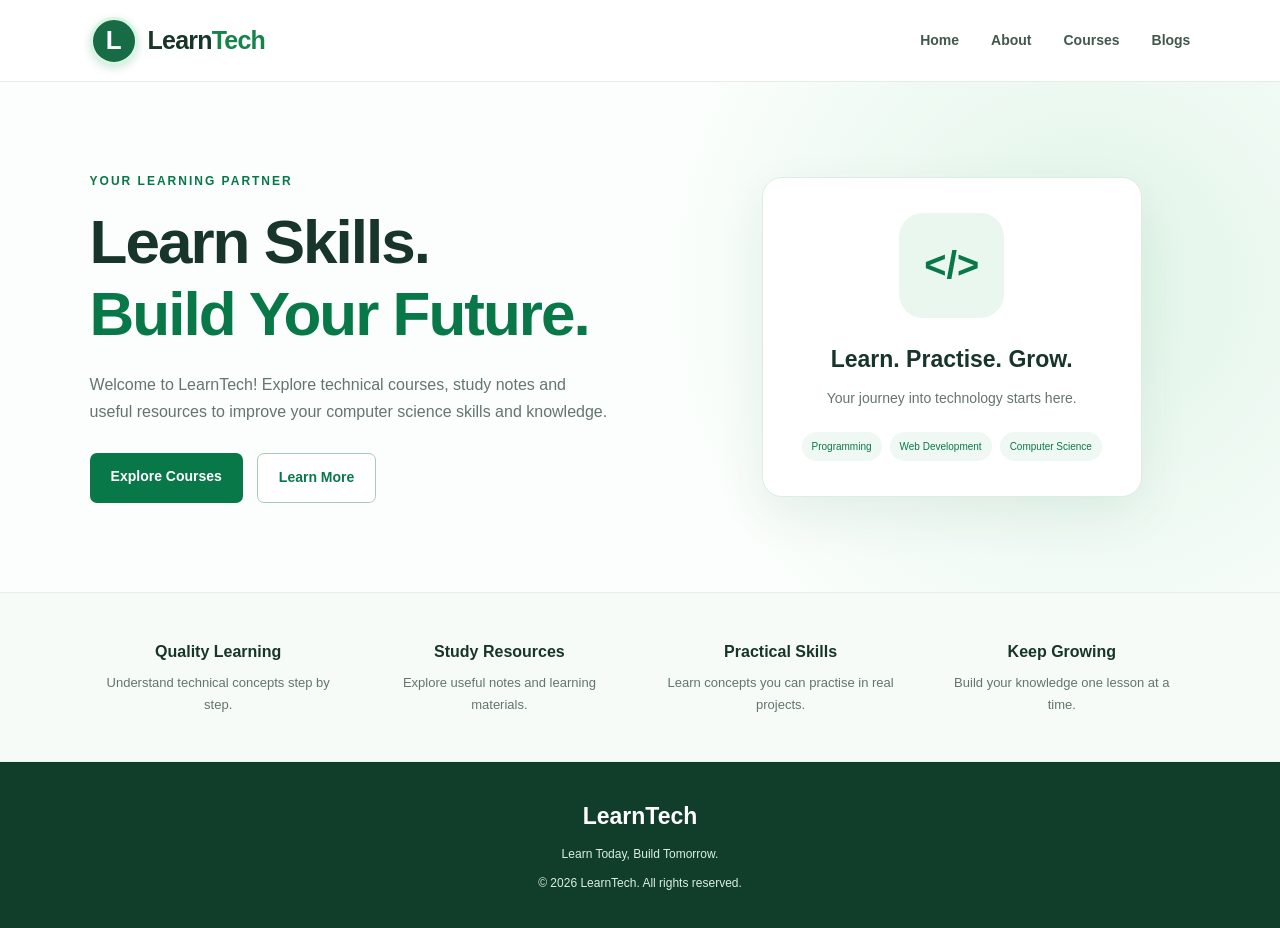
==== index.html @ 6e4b5e75 "Add LearnTech website" ====
<!DOCTYPE html>
<html lang="en">
<head>
    <meta charset="UTF-8">
    <meta name="viewport" content="width=device-width, initial-scale=1.0">
    <meta name="description" content="LearnTech offers technical courses, study notes and learning resources.">
    <title>LearnTech | Learn Today, Build Tomorrow</title>
    <link rel="stylesheet" href="css/style.css">
    <script src="js/script.js" defer></script>
</head>
<body>

    <header class="header">
    
<a href="index.html" class="logo">
    <span class="logo-icon">L</span>
    <span class="logo-text">Learn<span>Tech</span></span>
</a>


        <nav class="navbar">
            <a href="index.html" aria-current="page">Home</a>
            <a href="about.html">About</a>
            <a href="courses.html">Courses</a>
            <a href="blogs.html">Blogs</a>
        </nav>
    </header>

    <main>
        <section id="home" class="hero">
            <div class="hero-content">
                <p class="tagline">YOUR LEARNING PARTNER</p>

                <h1>
                    Learn Skills.<br>
                    <span>Build Your Future.</span>
                </h1>

                <p class="intro">
                    Welcome to LearnTech! Explore technical courses,
                    study notes and useful resources to improve your
                    computer science skills and knowledge.
                </p>

                <div class="hero-buttons">
                    <a href="courses.html" class="btn btn-primary">
                        Explore Courses
                    </a>

                    <a href="about.html" class="btn btn-secondary">
                        Learn More
                    </a>
                </div>
            </div>

            <div class="hero-visual">
                <div class="visual-card">
                    <div class="visual-icon">&lt;/&gt;</div>
                    <h2>Learn. Practise. Grow.</h2>
                    <p>Your journey into technology starts here.</p>

                    <div class="visual-tags">
                        <span>Programming</span>
                        <span>Web Development</span>
                        <span>Computer Science</span>
                    </div>
                </div>
            </div>
        </section>

        <section class="benefits">
            <article>
                <h3>Quality Learning</h3>
                <p>Understand technical concepts step by step.</p>
            </article>

            <article>
                <h3>Study Resources</h3>
                <p>Explore useful notes and learning materials.</p>
            </article>

            <article>
                <h3>Practical Skills</h3>
                <p>Learn concepts you can practise in real projects.</p>
            </article>

            <article>
                <h3>Keep Growing</h3>
                <p>Build your knowledge one lesson at a time.</p>
            </article>
        </section>
    </main>

    <footer class="footer">
        <a href="index.html" class="footer-logo">LearnTech</a>
        <p>Learn Today, Build Tomorrow.</p>
        <p>&copy; <span id="year"></span> LearnTech. All rights reserved.</p>
    </footer>

</body>
</html>
---- css/style.css ----
/* LEARNTECH - MAIN WEBSITE DESIGN */

:root {
    --green: #087849;
    --dark-green: #075b39;
    --light-green: #eaf7ef;
    --text: #18352b;
    --muted: #64756d;
    --white: #ffffff;
}

* {
    margin: 0;
    padding: 0;
    box-sizing: border-box;
}

html {
    scroll-behavior: smooth;
    scroll-padding-top: 90px;
}

body {
    font-family: Arial, Helvetica, sans-serif;
    color: var(--text);
    background: var(--white);
    line-height: 1.7;
}

a {
    text-decoration: none;
}

/* HEADER */

.header {
    min-height: 82px;
    padding: 15px 7%;
    display: flex;
    justify-content: space-between;
    align-items: center;
    gap: 20px;
    background: white;
    border-bottom: 1px solid #e4eee7;
    position: sticky;
    top: 0;
    z-index: 100;
}

.logo {
    display: flex;
    align-items: center;
    gap: 12px;
    color: var(--text);
}

.logo-icon {
    width: 46px;
    height: 46px;
    border-radius: 50%;
    background: var(--green);
    color: white;
    display: grid;
    place-items: center;
    font-weight: bold;
    font-size: 17px;
}

.logo strong,
.logo small {
    display: block;
}

.logo strong {
    font-size: 21px;
}

.logo small {
    color: var(--muted);
    font-size: 10px;
}

.navbar {
    display: flex;
    align-items: center;
    gap: 32px;
}

.navbar a {
    color: #41584d;
    font-weight: bold;
    font-size: 14px;
    transition: color 0.2s;
}

.navbar a:hover {
    color: var(--green);
}

/* HOME / HERO */

.hero {
    min-height: 510px;
    padding: 65px 7%;
    display: grid;
    grid-template-columns: 1.1fr 0.9fr;
    align-items: center;
    gap: 40px;
    background:
        radial-gradient(circle at 85% 40%, #dff4e7, transparent 38%),
        #fbfefc;
}

.hero-content {
    max-width: 650px;
}

.tagline {
    color: var(--green);
    font-size: 12px;
    font-weight: bold;
    letter-spacing: 2px;
    margin-bottom: 15px;
}

.hero h1 {
    font-size: clamp(38px, 5vw, 62px);
    line-height: 1.15;
    letter-spacing: -2px;
    margin-bottom: 22px;
}

.hero h1 span,
.content-section h2 span {
    color: var(--green);
}

.intro {
    color: var(--muted);
    font-size: 16px;
    max-width: 520px;
    margin-bottom: 28px;
}

.hero-buttons {
    display: flex;
    gap: 14px;
    flex-wrap: wrap;
}

.btn {
    display: inline-block;
    padding: 12px 21px;
    border-radius: 7px;
    font-size: 14px;
    font-weight: bold;
    transition: 0.2s;
}

.btn:hover {
    transform: translateY(-2px);
}

.btn-primary {
    background: var(--green);
    color: white;
}

.btn-primary:hover {
    background: var(--dark-green);
}

.btn-secondary {
    color: var(--green);
    border: 1px solid #a8cdb7;
    background: white;
}

/* HERO VISUAL */

.hero-visual {
    display: grid;
    place-items: center;
    min-height: 320px;
}

.visual-card {
    width: 100%;
    max-width: 380px;
    padding: 35px 25px;
    text-align: center;
    border: 1px solid #dceee2;
    border-radius: 20px;
    background: white;
    box-shadow: 0 18px 50px #154b2c12;
}

.visual-icon {
    width: 105px;
    height: 105px;
    margin: 0 auto 22px;
    display: grid;
    place-items: center;
    background: var(--light-green);
    color: var(--green);
    border-radius: 24px;
    font-size: 38px;
    font-weight: bold;
}

.visual-card h2 {
    font-size: 23px;
    margin-bottom: 8px;
}

.visual-card p {
    color: var(--muted);
    font-size: 14px;
}

.visual-tags {
    display: flex;
    flex-wrap: wrap;
    justify-content: center;
    gap: 8px;
    margin-top: 22px;
}

.visual-tags span {
    padding: 6px 10px;
    background: #f0f8f3;
    color: var(--green);
    border-radius: 20px;
    font-size: 10px;
}

/* BENEFITS */

.benefits {
    padding: 35px 7%;
    display: grid;
    grid-template-columns: repeat(4, 1fr);
    gap: 24px;
    background: #f6fbf7;
    border-top: 1px solid #e5f0e8;
    border-bottom: 1px solid #e5f0e8;
}

.benefits article {
    text-align: center;
    padding: 10px;
}

.benefits h3 {
    font-size: 16px;
    margin-bottom: 7px;
}

.benefits p {
    color: var(--muted);
    font-size: 13px;
}

/* CONTENT SECTIONS */

.content-section {
    padding: 85px 7%;
    text-align: center;
    scroll-margin-top: 80px;
}

.content-section:nth-of-type(even) {
    background: #f8fcf9;
}

.content-section h2 {
    font-size: clamp(28px, 3vw, 40px);
    line-height: 1.25;
    margin-bottom: 15px;
}

.content-section > p:not(.tagline) {
    max-width: 680px;
    margin: 0 auto;
    color: var(--muted);
    font-size: 15px;
}

/* COURSES AND BLOG CONTAINERS */

#course-list,
#blog-list {
    max-width: 1100px;
    margin: 35px auto 0;
    display: grid;
    grid-template-columns: repeat(3, minmax(0, 1fr));
    gap: 22px;
    text-align: left;
}

/* FOOTER */

.footer {
    padding: 35px 7%;
    text-align: center;
    background: #103e2b;
    color: #dceee3;
}

.footer-logo {
    color: white;
    font-size: 23px;
    font-weight: bold;
}

.footer p {
    margin-top: 8px;
    font-size: 12px;
}

/* MOBILE RESPONSIVE DESIGN */

@media (max-width: 800px) {
    .hero {
        grid-template-columns: 1fr;
        padding-top: 50px;
        gap: 25px;
    }

    .hero-content {
        text-align: center;
        margin: auto;
    }

    .intro {
        margin-left: auto;
        margin-right: auto;
    }

    .hero-buttons {
        justify-content: center;
    }

    .benefits {
        grid-template-columns: repeat(2, 1fr);
    }

    #course-list,
    #blog-list {
        grid-template-columns: repeat(2, minmax(0, 1fr));
    }

    .header {
        padding: 15px 4%;
    }

    .navbar {
        gap: 15px;
    }
}

@media (max-width: 520px) {
    .header {
        flex-direction: column;
        gap: 15px;
    }

    .navbar {
        width: 100%;
        justify-content: center;
        gap: 20px;
        flex-wrap: wrap;
    }

    .navbar a {
        font-size: 13px;
    }

    .hero {
        padding: 45px 6%;
    }

    .hero h1 {
        font-size: 39px;
    }

    .visual-card {
        padding: 25px 15px;
    }

    .benefits {
        padding: 25px 5%;
        gap: 10px;
    }

    .content-section {
        padding: 60px 6%;
    }

    #course-list,
    #blog-list {
        grid-template-columns: 1fr;
    }
}
/* ===== COURSE CARDS ===== */
#course-list {
  display: grid;
  grid-template-columns: repeat(auto-fit, minmax(250px, 1fr));
  gap: 24px;
  margin-top: 30px;
}

.course-card {
  background: #ffffff;
  border: 1px solid #e2e8e5;
  border-radius: 16px;
  overflow: hidden;
  box-shadow: 0 5px 18px rgba(0, 0, 0, 0.05);
  transition: transform 0.25s ease, box-shadow 0.25s ease;
}

.course-card:hover {
  transform: translateY(-5px);
  box-shadow: 0 12px 28px rgba(0, 0, 0, 0.09);
}

.course-cover {
  display: block;
  width: 100%;
  height: 180px;
  object-fit: cover;
  background: #edf7f0;
}

.course-body {
  padding: 22px;
}

.course-level,
.blog-category {
  display: inline-block;
  color: #16834a;
  background: #e8f7ee;
  border-radius: 20px;
  padding: 6px 11px;
  font-size: 12px;
  font-weight: 600;
}

.course-body h3,
.blog-content h3 {
  color: #183b2a;
  font-size: 21px;
  margin: 15px 0 10px;
}

.course-body p,
.blog-content p {
  color: #64736b;
  font-size: 14px;
  line-height: 1.7;
}

.course-duration {
  font-size: 13px !important;
}

.course-foot {
  margin-top: 20px;
  padding-top: 16px;
  border-top: 1px solid #e8eee9;
}

.course-price {
  display: block;
  color: #16834a;
  font-weight: 700;
  margin-bottom: 14px;
}

.course-actions {
  display: flex;
  gap: 10px;
}

.course-btn,
.read-blog {
  border: 0;
  border-radius: 8px;
  padding: 11px 14px;
  font-size: 13px;
  font-weight: 600;
  cursor: pointer;
  transition: background 0.2s ease;
}

.purchase-btn {
  background: #16834a;
  color: #ffffff;
}

.purchase-btn:hover {
  background: #106738;
}

.share-btn {
  background: #edf7f0;
  color: #16834a;
}

.share-btn:hover {
  background: #d9f0e1;
}

/* ===== BLOG CARDS ===== */
#blog-list {
  display: grid;
  grid-template-columns: repeat(auto-fit, minmax(250px, 1fr));
  gap: 24px;
  margin-top: 30px;
}

.blog-card {
  background: #ffffff;
  border: 1px solid #e2e8e5;
  border-radius: 16px;
  padding: 25px;
  box-shadow: 0 5px 18px rgba(0, 0, 0, 0.04);
  transition: transform 0.25s ease;
}

.blog-card:hover {
  transform: translateY(-4px);
}

.blog-content h3 {
  font-size: 20px;
}

.read-blog {
  margin-top: 10px;
  background: #16834a;
  color: #ffffff;
}

.read-blog:hover {
  background: #106738;
}

/* ===== MOBILE RESPONSIVENESS ===== */
@media (max-width: 600px) {
  #course-list,
  #blog-list {
    grid-template-columns: 1fr;
  }

  .course-body {
    padding: 18px;
  }

  .course-actions {
    flex-wrap: wrap;
  }
}
/* ===== SHARED PAGE STYLES ===== */

.container {
  width: min(1120px, 90%);
  margin: 0 auto;
}

.site-header {
  background: #ffffff;
  border-bottom: 1px solid #e5eee8;
  position: sticky;
  top: 0;
  z-index: 100;
}

.nav-container {
  min-height: 76px;
  display: flex;
  align-items: center;
  justify-content: space-between;
  gap: 24px;
}

.logo {
  display: flex;
  align-items: center;
  gap: 10px;
  color: #183b2a;
  text-decoration: none;
  font-size: 22px;
  font-weight: 800;
}

.logo-mark {
  display: grid;
  place-items: center;
  width: 42px;
  height: 42px;
  border-radius: 12px;
  background: #16834a;
  color: white;
  font-size: 16px;
}

.main-nav {
  display: flex;
  align-items: center;
  gap: 26px;
}

.main-nav a {
  color: #42564a;
  text-decoration: none;
  font-size: 15px;
  font-weight: 600;
}

.main-nav a:hover,
.main-nav a[aria-current="page"] {
  color: #16834a;
}

.page-hero {
  padding: 76px 0;
  text-align: center;
  background: linear-gradient(135deg, #edf9f0, #ffffff);
}

.page-hero h1 {
  margin: 12px 0;
  color: #183b2a;
  font-size: clamp(34px, 5vw, 52px);
}

.page-hero p:not(.eyebrow) {
  max-width: 650px;
  margin: 0 auto;
  color: #64736b;
  line-height: 1.8;
}

.eyebrow {
  color: #16834a;
  font-size: 12px;
  font-weight: 800;
  letter-spacing: 2px;
}

.section {
  padding: 70px 0;
}

.about-layout {
  display: grid;
  grid-template-columns: 1.2fr 0.8fr;
  gap: 48px;
  align-items: center;
}

.about-layout h2 {
  color: #183b2a;
  font-size: clamp(28px, 4vw, 38px);
}

.about-layout p,
.about-card p {
  color: #64736b;
  line-height: 1.9;
}

.about-highlight,
.about-card {
  padding: 28px;
  border: 1px solid #e2eae4;
  border-radius: 16px;
  background: #ffffff;
  box-shadow: 0 5px 18px rgba(0, 0, 0, 0.04);
}

.about-highlight h3,
.about-card h3 {
  color: #183b2a;
}

.about-highlight li {
  margin: 13px 0;
  color: #53665a;
  line-height: 1.6;
}

.section-soft {
  background: #f5faf6;
}

.about-cards {
  display: grid;
  grid-template-columns: repeat(3, 1fr);
  gap: 22px;
}

.site-footer {
  padding: 24px 0;
  background: #183b2a;
  color: #ffffff;
  text-align: center;
}

@media (max-width: 700px) {
  .nav-container {
    padding: 14px 0;
    align-items: flex-start;
    flex-direction: column;
  }

  .main-nav {
    width: 100%;
    gap: 18px;
    flex-wrap: wrap;
  }

  .about-layout,
  .about-cards {
    grid-template-columns: 1fr;
  }

  .page-hero,
  .section {
    padding: 48px 0;
  }
}
/* ===== COURSES PAGE ===== */

.course-intro {
  color: #64736b;
  line-height: 1.8;
  margin-bottom: 28px;
}

#course-list {
  display: grid;
  grid-template-columns: repeat(auto-fit, minmax(260px, 1fr));
  gap: 24px;
  margin-top: 30px;
}

.course-card {
  background: #ffffff;
  border: 1px solid #e2eae4;
  border-radius: 16px;
  overflow: hidden;
  box-shadow: 0 5px 18px rgba(0, 0, 0, 0.05);
  transition: transform 0.25s ease;
}

.course-card:hover {
  transform: translateY(-4px);
}

.course-cover {
  width: 100%;
  height: 180px;
  object-fit: cover;
  background: #edf7f0;
}

.course-body {
  padding: 22px;
}

.course-level {
  display: inline-block;
  padding: 6px 10px;
  border-radius: 20px;
  background: #e8f7ee;
  color: #16834a;
  font-size: 12px;
  font-weight: 700;
}

.course-body h3 {
  color: #183b2a;
  margin: 15px 0 10px;
}

.course-body p {
  color: #64736b;
  font-size: 14px;
  line-height: 1.8;
}

.course-foot {
  border-top: 1px solid #e8eee9;
  padding-top: 16px;
  margin-top: 18px;
}

.course-price {
  display: block;
  color: #16834a;
  font-weight: 700;
  margin-bottom: 14px;
}

.course-actions {
  display: flex;
  flex-wrap: wrap;
  gap: 10px;
}

.course-btn {
  padding: 11px 15px;
  border: none;
  border-radius: 8px;
  cursor: pointer;
  font-weight: 600;
}

.purchase-btn {
  background: #16834a;
  color: #ffffff;
}

.share-btn {
  background: #e8f7ee;
  color: #16834a;
}

.purchase-btn:hover {
  background: #106738;
}

.share-btn:hover {
  background: #d9f0e1;
}

@media (max-width: 600px) {
  #course-list {
    grid-template-columns: 1fr;
  }
}
/* ===== BLOGS PAGE ===== */

.blog-intro {
  color: #64736b;
  line-height: 1.8;
  margin-bottom: 28px;
}

#blog-list {
  display: grid;
  grid-template-columns: repeat(auto-fit, minmax(260px, 1fr));
  gap: 24px;
  margin-top: 30px;
}

.blog-card {
  background: #ffffff;
  border: 1px solid #e2eae4;
  border-radius: 16px;
  padding: 26px;
  box-shadow: 0 5px 18px rgba(0, 0, 0, 0.04);
  transition: transform 0.25s ease;
}

.blog-card:hover {
  transform: translateY(-4px);
}

.blog-category {
  display: inline-block;
  background: #e8f7ee;
  color: #16834a;
  padding: 6px 10px;
  border-radius: 20px;
  font-size: 12px;
  font-weight: 700;
}

.blog-content h3 {
  color: #183b2a;
  font-size: 21px;
  margin: 16px 0 10px;
}

.blog-content p {
  color: #64736b;
  line-height: 1.8;
  font-size: 14px;
}

.read-blog {
  margin-top: 12px;
  background: #16834a;
  color: #ffffff;
  padding: 11px 16px;
  border: none;
  border-radius: 8px;
  font-weight: 600;
  cursor: pointer;
}

.read-blog:hover {
  background: #106738;
}

@media (max-width: 600px) {
  #blog-list {
    grid-template-columns: 1fr;
  }
}
.logo {
  display: inline-flex;
  align-items: center;
  gap: 10px;
  text-decoration: none;
  color: #176b45;
  font-size: 24px;
  font-weight: 700;
}

.logo img {
  width: 48px;
  height: 48px;
  object-fit: contain;
  display: block;
}

.course-card img {
  width: 100%;
  height: 190px;
  object-fit: cover;
  display: block;
}

/* ===== LEARNTECH PROFESSIONAL LOGO ===== */

.logo {
    display: inline-flex;
    align-items: center;
    gap: 10px;
    text-decoration: none;
    flex-shrink: 0;
}

.logo-icon {
    width: 48px;
    height: 48px;
    min-width: 48px;
    display: inline-flex;
    align-items: center;
    justify-content: center;
    border-radius: 50%;
    background: linear-gradient(135deg, #16834a, #075b35);
    color: #ffffff;
    font-size: 27px;
    font-weight: 800;
    font-family: Arial, sans-serif;
    border: 3px solid #d9f5e3;
    box-shadow: 0 3px 10px rgba(22, 131, 74, 0.20);
}

.logo-text {
    color: #18352a;
    font-size: 25px;
    font-weight: 800;
    letter-spacing: -0.8px;
}

.logo-text span {
    color: #16834a;
}

/* ===== COURSE CARD IMAGES ===== */

.course-cover {
    min-height: 180px;
    padding: 25px;
    display: flex;
    flex-direction: column;
    justify-content: center;
    border-radius: 12px 12px 0 0;
    background: linear-gradient(135deg, #e7f7ed, #c5ead3);
    color: #145b35;
}

.course-cover h3 {
    margin: 12px 0;
    font-size: 25px;
    line-height: 1.3;
}

.course-label {
    font-size: 11px;
    font-weight: 800;
    letter-spacing: 1.5px;
}

/* Course card layout */

.course-card {
    overflow: hidden;
    border: 1px solid #e1e9e3;
    border-radius: 13px;
    background: #ffffff;
    box-shadow: 0 4px 15px rgba(20, 60, 35, 0.07);
    transition: transform 0.2s ease, box-shadow 0.2s ease;
}

.course-card:hover {
    transform: translateY(-4px);
    box-shadow: 0 10px 25px rgba(20, 60, 35, 0.13);
}

.course-body {
    padding: 18px;
}

.course-level {
    display: inline-block;
    padding: 5px 10px;
    border-radius: 20px;
    background: #e8f6ed;
    color: #176b45;
    font-size: 12px;
    font-weight: 700;
}

.course-body > p {
    color: #58665d;
    line-height: 1.7;
}

.course-foot {
    display: flex;
    justify-content: space-between;
    flex-wrap: wrap;
    gap: 8px;
    padding-top: 12px;
    border-top: 1px solid #e8eee9;
    font-size: 13px;
    font-weight: 600;
}

.course-hint {
    color: #16834a !important;
    font-size: 13px;
    font-weight: 700;
}

/* Mobile responsive logo */

@media (max-width: 480px) {
    .logo-icon {
        width: 40px;
        height: 40px;
        min-width: 40px;
        font-size: 23px;
    }

    .logo-text {
        font-size: 21px;
    }
}

/* LearnTech Logo - Force Visible */

a.logo {
    display: inline-flex !important;
    align-items: center;
    gap: 10px;
    text-decoration: none !important;
    visibility: visible !important;
    opacity: 1 !important;
}

a.logo .logo-icon {
    display: inline-flex !important;
    width: 48px;
    height: 48px;
    min-width: 48px;
    align-items: center;
    justify-content: center;
    border-radius: 50%;
    background: #176b45 !important;
    color: #ffffff !important;
    border: 3px solid #d9f5e3;
    font-size: 26px;
    font-weight: 800;
    box-sizing: border-box;
}

a.logo .logo-text {
    display: inline-block !important;
    color: #18352a !important;
    font-size: 25px;
    font-weight: 800;
}

a.logo .logo-text span {
    color: #16834a !important;
}

/* LearnTech round logo */

a.logo {
    display: inline-flex;
    align-items: center;
    gap: 10px;
    text-decoration: none;
}

.logo-icon {
    width: 48px;
    height: 48px;
    flex-shrink: 0;
    display: inline-flex;
    align-items: center;
    justify-content: center;
    border-radius: 50%;
    background: #176b45;
    color: #ffffff;
    border: 3px solid #d9f5e3;
    font-size: 26px;
    font-weight: 800;
    box-sizing: border-box;
}

.logo-text {
    color: #18352a;
    font-size: 25px;
    font-weight: 800;
}

.logo-text span {
    color: #16834a;
}

/* Course images */

.course-cover {
    position: relative;
    min-height: 190px;
    overflow: hidden;
    background: linear-gradient(135deg, #e7f7ed, #c5ead3);
}

.course-image {
    display: block;
    width: 100%;
    height: 190px;
    object-fit: cover;
}

.course-image-fallback {
    padding: 28px;
    color: #145b35;
}

.course-image-fallback h3 {
    font-size: 24px;
}

.course-label {
    font-size: 11px;
    font-weight: 800;
    letter-spacing: 1px;
}

.course-card {
    overflow: hidden;
    cursor: pointer;
    border: 1px solid #e1e9e3;
    border-radius: 13px;
    background: #fff;
    box-shadow: 0 4px 15px rgba(20, 60, 35, .08);
    transition: transform .2s ease;
}

.course-card:hover {
    transform: translateY(-4px);
}
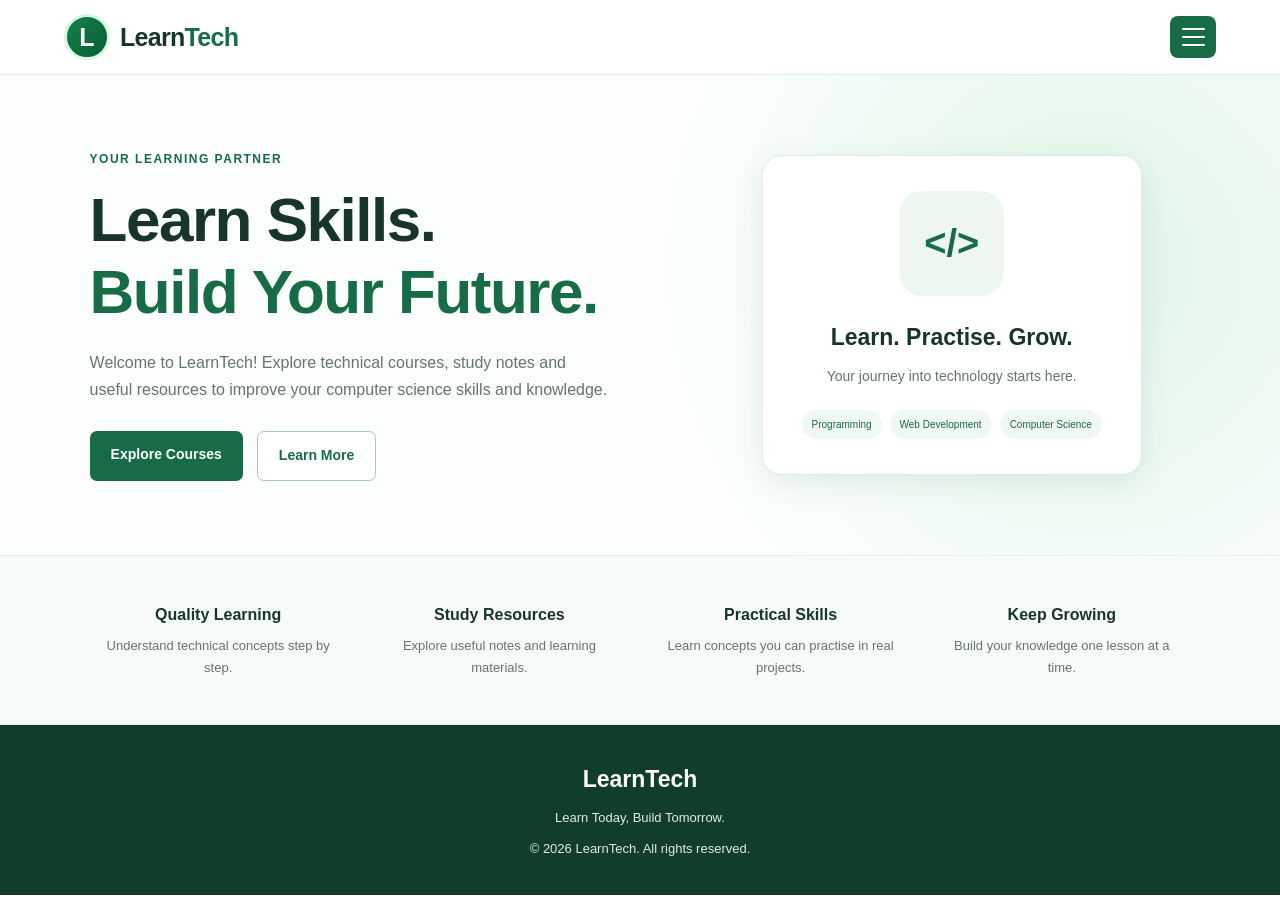
==== commit 6ff89ded: "Add LearnTech website" ====
--- a/index.html
+++ b/index.html
@@ -11,21 +11,36 @@
 </head>
 <body>
 
-    <header class="header">
     
-<a href="index.html" class="logo">
+
+<header class="site-header">
+  <a href="index.html" class="logo">
     <span class="logo-icon">L</span>
     <span class="logo-text">Learn<span>Tech</span></span>
-</a>
+  </a>
+
+  <button
+    class="menu-toggle"
+    id="menuToggle"
+    type="button"
+    aria-label="Open navigation menu"
+    aria-expanded="false"
+    aria-controls="mainMenu"
+  >
+    <span></span>
+    <span></span>
+    <span></span>
+  </button>
+
+  <nav class="main-menu" id="mainMenu">
+    <a href="index.html">Home</a>
+    <a href="courses.html">Courses</a>
+    <a href="blogs.html">Blogs</a>
+    <a href="about.html">About</a>
+  </nav>
+</header>
 
 
-        <nav class="navbar">
-            <a href="index.html" aria-current="page">Home</a>
-            <a href="about.html">About</a>
-            <a href="courses.html">Courses</a>
-            <a href="blogs.html">Blogs</a>
-        </nav>
-    </header>
 
     <main>
         <section id="home" class="hero">
--- a/css/style.css
+++ b/css/style.css
@@ -1,778 +1,623 @@
 
-/* LEARNTECH - MAIN WEBSITE DESIGN */
+/* =========================================
+   LEARNTECH - COMPLETE MAIN WEBSITE STYLES
+   Theme: Professional Green and White
+========================================= */
 
 :root {
-    --green: #087849;
-    --dark-green: #075b39;
-    --light-green: #eaf7ef;
-    --text: #18352b;
-    --muted: #64756d;
-    --white: #ffffff;
+  --green: #176b45;
+  --dark-green: #105235;
+  --light-green: #edf7f0;
+  --text: #18352a;
+  --muted: #64756d;
+  --white: #ffffff;
+  --border: #e2ebe5;
+  --shadow: 0 8px 28px rgba(20, 80, 50, 0.09);
 }
 
 * {
-    margin: 0;
-    padding: 0;
-    box-sizing: border-box;
+  margin: 0;
+  padding: 0;
+  box-sizing: border-box;
 }
 
 html {
-    scroll-behavior: smooth;
-    scroll-padding-top: 90px;
+  scroll-behavior: smooth;
+  scroll-padding-top: 90px;
 }
 
 body {
-    font-family: Arial, Helvetica, sans-serif;
-    color: var(--text);
-    background: var(--white);
-    line-height: 1.7;
+  font-family: Arial, Helvetica, sans-serif;
+  color: var(--text);
+  background: var(--white);
+  line-height: 1.7;
 }
 
 a {
-    text-decoration: none;
-}
-
-/* HEADER */
-
-.header {
-    min-height: 82px;
-    padding: 15px 7%;
-    display: flex;
-    justify-content: space-between;
-    align-items: center;
-    gap: 20px;
-    background: white;
-    border-bottom: 1px solid #e4eee7;
-    position: sticky;
-    top: 0;
-    z-index: 100;
-}
+  text-decoration: none;
+}
+
+img {
+  max-width: 100%;
+}
+
+button,
+input,
+textarea,
+select {
+  font: inherit;
+}
+
+button {
+  cursor: pointer;
+}
+
+.container {
+  width: min(1120px, 90%);
+  margin: 0 auto;
+}
+
+/* LOGO */
 
 .logo {
-    display: flex;
-    align-items: center;
-    gap: 12px;
-    color: var(--text);
+  display: inline-flex;
+  align-items: center;
+  gap: 10px;
+  flex-shrink: 0;
+  color: var(--text);
+  text-decoration: none;
 }
 
 .logo-icon {
-    width: 46px;
-    height: 46px;
-    border-radius: 50%;
-    background: var(--green);
-    color: white;
-    display: grid;
-    place-items: center;
-    font-weight: bold;
-    font-size: 17px;
+  width: 46px;
+  height: 46px;
+  min-width: 46px;
+  display: inline-flex;
+  align-items: center;
+  justify-content: center;
+  border: 3px solid #d9f5e3;
+  border-radius: 50%;
+  background: linear-gradient(135deg, #16834a, #075b35);
+  color: white;
+  font-size: 25px;
+  font-weight: 800;
+}
+
+.logo-text {
+  color: var(--text);
+  font-size: 25px;
+  font-weight: 800;
+  letter-spacing: -0.7px;
+}
+
+.logo-text span {
+  color: var(--green);
 }
 
 .logo strong,
 .logo small {
-    display: block;
+  display: block;
 }
 
 .logo strong {
-    font-size: 21px;
+  font-size: 21px;
 }
 
 .logo small {
-    color: var(--muted);
-    font-size: 10px;
-}
-
-.navbar {
-    display: flex;
-    align-items: center;
-    gap: 32px;
-}
-
-.navbar a {
-    color: #41584d;
-    font-weight: bold;
-    font-size: 14px;
-    transition: color 0.2s;
-}
-
-.navbar a:hover {
-    color: var(--green);
-}
-
-/* HOME / HERO */
+  color: var(--muted);
+  font-size: 10px;
+}
+
+/* HEADER AND HAMBURGER MENU */
+
+.site-header {
+  display: flex;
+  align-items: center;
+  justify-content: space-between;
+  gap: 20px;
+  padding: 14px 5%;
+  background: var(--white);
+  border-bottom: 1px solid var(--border);
+  position: sticky;
+  top: 0;
+  z-index: 1000;
+}
+
+.menu-toggle {
+  width: 46px;
+  height: 42px;
+  display: flex;
+  flex-direction: column;
+  justify-content: center;
+  align-items: center;
+  gap: 6px;
+  border: none;
+  border-radius: 8px;
+  background: var(--green);
+}
+
+.menu-toggle:hover {
+  background: var(--dark-green);
+}
+
+.menu-toggle span {
+  display: block;
+  width: 23px;
+  height: 2px;
+  border-radius: 2px;
+  background: white;
+}
+
+.main-menu {
+  display: none;
+  position: absolute;
+  top: calc(100% + 5px);
+  right: 5%;
+  width: 220px;
+  padding: 10px;
+  background: white;
+  border: 1px solid var(--border);
+  border-radius: 12px;
+  box-shadow: 0 12px 30px rgba(0, 0, 0, 0.12);
+}
+
+.main-menu.open {
+  display: flex;
+  flex-direction: column;
+}
+
+.main-menu a {
+  display: block;
+  padding: 12px 15px;
+  color: var(--text);
+  border-radius: 7px;
+  font-size: 14px;
+  font-weight: 600;
+}
+
+.main-menu a:hover,
+.main-menu a[aria-current="page"] {
+  color: var(--green);
+  background: var(--light-green);
+}
+
+/* SUPPORT FOR OLDER NAVIGATION CLASSES */
+
+.header {
+  min-height: 76px;
+  padding: 14px 5%;
+  display: flex;
+  align-items: center;
+  justify-content: space-between;
+  gap: 20px;
+  background: white;
+  border-bottom: 1px solid var(--border);
+  position: sticky;
+  top: 0;
+  z-index: 100;
+}
+
+.navbar,
+.main-nav {
+  display: flex;
+  align-items: center;
+  gap: 22px;
+}
+
+.navbar a,
+.main-nav a {
+  color: #41584d;
+  font-weight: 600;
+  font-size: 14px;
+}
+
+.navbar a:hover,
+.main-nav a:hover {
+  color: var(--green);
+}
+
+/* HOME HERO */
 
 .hero {
-    min-height: 510px;
-    padding: 65px 7%;
-    display: grid;
-    grid-template-columns: 1.1fr 0.9fr;
-    align-items: center;
-    gap: 40px;
-    background:
-        radial-gradient(circle at 85% 40%, #dff4e7, transparent 38%),
-        #fbfefc;
+  min-height: 480px;
+  padding: 65px 7%;
+  display: grid;
+  grid-template-columns: 1.1fr 0.9fr;
+  align-items: center;
+  gap: 40px;
+  background:
+    radial-gradient(circle at 85% 40%, #dff4e7, transparent 38%),
+    #fbfefc;
 }
 
 .hero-content {
-    max-width: 650px;
+  max-width: 650px;
+}
+
+.tagline,
+.eyebrow {
+  color: var(--green);
+  font-size: 12px;
+  font-weight: 800;
+  letter-spacing: 1.5px;
 }
 
 .tagline {
-    color: var(--green);
-    font-size: 12px;
-    font-weight: bold;
-    letter-spacing: 2px;
-    margin-bottom: 15px;
+  margin-bottom: 15px;
 }
 
 .hero h1 {
-    font-size: clamp(38px, 5vw, 62px);
-    line-height: 1.15;
-    letter-spacing: -2px;
-    margin-bottom: 22px;
+  font-size: clamp(36px, 5vw, 62px);
+  line-height: 1.15;
+  letter-spacing: -1.5px;
+  margin-bottom: 22px;
 }
 
 .hero h1 span,
 .content-section h2 span {
-    color: var(--green);
+  color: var(--green);
 }
 
 .intro {
-    color: var(--muted);
-    font-size: 16px;
-    max-width: 520px;
-    margin-bottom: 28px;
+  color: var(--muted);
+  font-size: 16px;
+  max-width: 520px;
+  margin-bottom: 28px;
 }
 
 .hero-buttons {
-    display: flex;
-    gap: 14px;
-    flex-wrap: wrap;
+  display: flex;
+  gap: 14px;
+  flex-wrap: wrap;
 }
 
 .btn {
-    display: inline-block;
-    padding: 12px 21px;
-    border-radius: 7px;
-    font-size: 14px;
-    font-weight: bold;
-    transition: 0.2s;
+  display: inline-block;
+  padding: 12px 21px;
+  border-radius: 7px;
+  font-size: 14px;
+  font-weight: bold;
+  transition: 0.2s;
 }
 
 .btn:hover {
-    transform: translateY(-2px);
+  transform: translateY(-2px);
 }
 
 .btn-primary {
-    background: var(--green);
-    color: white;
+  background: var(--green);
+  color: white;
 }
 
 .btn-primary:hover {
-    background: var(--dark-green);
+  background: var(--dark-green);
 }
 
 .btn-secondary {
-    color: var(--green);
-    border: 1px solid #a8cdb7;
-    background: white;
-}
-
-/* HERO VISUAL */
+  color: var(--green);
+  border: 1px solid #a8cdb7;
+  background: white;
+}
 
 .hero-visual {
-    display: grid;
-    place-items: center;
-    min-height: 320px;
+  display: grid;
+  place-items: center;
+  min-height: 300px;
 }
 
 .visual-card {
-    width: 100%;
-    max-width: 380px;
-    padding: 35px 25px;
-    text-align: center;
-    border: 1px solid #dceee2;
-    border-radius: 20px;
-    background: white;
-    box-shadow: 0 18px 50px #154b2c12;
+  width: 100%;
+  max-width: 380px;
+  padding: 35px 25px;
+  text-align: center;
+  border: 1px solid #dceee2;
+  border-radius: 20px;
+  background: white;
+  box-shadow: var(--shadow);
 }
 
 .visual-icon {
-    width: 105px;
-    height: 105px;
-    margin: 0 auto 22px;
-    display: grid;
-    place-items: center;
-    background: var(--light-green);
-    color: var(--green);
-    border-radius: 24px;
-    font-size: 38px;
-    font-weight: bold;
+  width: 105px;
+  height: 105px;
+  margin: 0 auto 22px;
+  display: grid;
+  place-items: center;
+  background: var(--light-green);
+  color: var(--green);
+  border-radius: 24px;
+  font-size: 38px;
+  font-weight: bold;
 }
 
 .visual-card h2 {
-    font-size: 23px;
-    margin-bottom: 8px;
+  font-size: 23px;
+  margin-bottom: 8px;
 }
 
 .visual-card p {
-    color: var(--muted);
-    font-size: 14px;
+  color: var(--muted);
+  font-size: 14px;
 }
 
 .visual-tags {
-    display: flex;
-    flex-wrap: wrap;
-    justify-content: center;
-    gap: 8px;
-    margin-top: 22px;
+  display: flex;
+  flex-wrap: wrap;
+  justify-content: center;
+  gap: 8px;
+  margin-top: 22px;
 }
 
 .visual-tags span {
-    padding: 6px 10px;
-    background: #f0f8f3;
-    color: var(--green);
-    border-radius: 20px;
-    font-size: 10px;
+  padding: 6px 10px;
+  background: #f0f8f3;
+  color: var(--green);
+  border-radius: 20px;
+  font-size: 10px;
 }
 
 /* BENEFITS */
 
 .benefits {
-    padding: 35px 7%;
-    display: grid;
-    grid-template-columns: repeat(4, 1fr);
-    gap: 24px;
-    background: #f6fbf7;
-    border-top: 1px solid #e5f0e8;
-    border-bottom: 1px solid #e5f0e8;
+  padding: 35px 7%;
+  display: grid;
+  grid-template-columns: repeat(4, 1fr);
+  gap: 24px;
+  background: #f6fbf7;
+  border-top: 1px solid #e5f0e8;
+  border-bottom: 1px solid #e5f0e8;
 }
 
 .benefits article {
-    text-align: center;
-    padding: 10px;
+  text-align: center;
+  padding: 10px;
 }
 
 .benefits h3 {
-    font-size: 16px;
-    margin-bottom: 7px;
+  font-size: 16px;
+  margin-bottom: 7px;
 }
 
 .benefits p {
-    color: var(--muted);
-    font-size: 13px;
-}
-
-/* CONTENT SECTIONS */
+  color: var(--muted);
+  font-size: 13px;
+}
+
+/* GENERAL SECTIONS */
 
 .content-section {
-    padding: 85px 7%;
-    text-align: center;
-    scroll-margin-top: 80px;
+  padding: 75px 7%;
+  text-align: center;
+  scroll-margin-top: 80px;
 }
 
 .content-section:nth-of-type(even) {
-    background: #f8fcf9;
+  background: #f8fcf9;
 }
 
 .content-section h2 {
-    font-size: clamp(28px, 3vw, 40px);
-    line-height: 1.25;
-    margin-bottom: 15px;
+  font-size: clamp(28px, 3vw, 40px);
+  line-height: 1.25;
+  margin-bottom: 15px;
 }
 
 .content-section > p:not(.tagline) {
-    max-width: 680px;
-    margin: 0 auto;
-    color: var(--muted);
-    font-size: 15px;
-}
-
-/* COURSES AND BLOG CONTAINERS */
+  max-width: 680px;
+  margin: 0 auto;
+  color: var(--muted);
+  font-size: 15px;
+}
+
+.section {
+  padding: 65px 0;
+}
+
+.section-soft {
+  background: #f5faf6;
+}
+
+.page-hero {
+  padding: 70px 0;
+  text-align: center;
+  background: linear-gradient(135deg, #edf9f0, #ffffff);
+}
+
+.page-hero h1 {
+  margin: 12px 0;
+  color: var(--text);
+  font-size: clamp(34px, 5vw, 52px);
+  line-height: 1.2;
+}
+
+.page-hero p:not(.eyebrow) {
+  max-width: 650px;
+  margin: 0 auto;
+  color: var(--muted);
+  line-height: 1.8;
+}
+
+.course-intro,
+.blog-intro {
+  color: var(--muted);
+  line-height: 1.8;
+  margin-bottom: 28px;
+}
+
+/* COURSE AND BLOG GRIDS */
 
 #course-list,
 #blog-list {
-    max-width: 1100px;
-    margin: 35px auto 0;
-    display: grid;
-    grid-template-columns: repeat(3, minmax(0, 1fr));
-    gap: 22px;
-    text-align: left;
-}
-
-/* FOOTER */
-
-.footer {
-    padding: 35px 7%;
-    text-align: center;
-    background: #103e2b;
-    color: #dceee3;
-}
-
-.footer-logo {
-    color: white;
-    font-size: 23px;
-    font-weight: bold;
-}
-
-.footer p {
-    margin-top: 8px;
-    font-size: 12px;
-}
-
-/* MOBILE RESPONSIVE DESIGN */
-
-@media (max-width: 800px) {
-    .hero {
-        grid-template-columns: 1fr;
-        padding-top: 50px;
-        gap: 25px;
-    }
-
-    .hero-content {
-        text-align: center;
-        margin: auto;
-    }
-
-    .intro {
-        margin-left: auto;
-        margin-right: auto;
-    }
-
-    .hero-buttons {
-        justify-content: center;
-    }
-
-    .benefits {
-        grid-template-columns: repeat(2, 1fr);
-    }
-
-    #course-list,
-    #blog-list {
-        grid-template-columns: repeat(2, minmax(0, 1fr));
-    }
-
-    .header {
-        padding: 15px 4%;
-    }
-
-    .navbar {
-        gap: 15px;
-    }
-}
-
-@media (max-width: 520px) {
-    .header {
-        flex-direction: column;
-        gap: 15px;
-    }
-
-    .navbar {
-        width: 100%;
-        justify-content: center;
-        gap: 20px;
-        flex-wrap: wrap;
-    }
-
-    .navbar a {
-        font-size: 13px;
-    }
-
-    .hero {
-        padding: 45px 6%;
-    }
-
-    .hero h1 {
-        font-size: 39px;
-    }
-
-    .visual-card {
-        padding: 25px 15px;
-    }
-
-    .benefits {
-        padding: 25px 5%;
-        gap: 10px;
-    }
-
-    .content-section {
-        padding: 60px 6%;
-    }
-
-    #course-list,
-    #blog-list {
-        grid-template-columns: 1fr;
-    }
-}
-/* ===== COURSE CARDS ===== */
-#course-list {
+  width: 100%;
+  max-width: 1100px;
+  margin: 30px auto 0;
   display: grid;
-  grid-template-columns: repeat(auto-fit, minmax(250px, 1fr));
+  grid-template-columns: repeat(3, minmax(0, 1fr));
   gap: 24px;
-  margin-top: 30px;
-}
+  text-align: left;
+}
+
+/* COURSE CARDS */
 
 .course-card {
-  background: #ffffff;
-  border: 1px solid #e2e8e5;
+  display: block;
+  min-width: 0;
+  overflow: hidden;
+  border: 1px solid var(--border);
   border-radius: 16px;
-  overflow: hidden;
+  background: white;
+  color: var(--text);
   box-shadow: 0 5px 18px rgba(0, 0, 0, 0.05);
-  transition: transform 0.25s ease, box-shadow 0.25s ease;
+  transition: transform 0.2s ease, box-shadow 0.2s ease;
 }
 
 .course-card:hover {
   transform: translateY(-5px);
-  box-shadow: 0 12px 28px rgba(0, 0, 0, 0.09);
-}
-
-.course-cover {
+  box-shadow: 0 12px 28px rgba(20, 80, 50, 0.12);
+}
+
+.course-image,
+.course-cover img {
   display: block;
   width: 100%;
-  height: 180px;
+  height: 190px;
   object-fit: cover;
-  background: #edf7f0;
-}
-
+  background: linear-gradient(135deg, #e0f4e6, #b6dfc4);
+}
+
+.course-cover {
+  min-height: 180px;
+  padding: 25px;
+  display: flex;
+  flex-direction: column;
+  justify-content: center;
+  background: linear-gradient(135deg, #e7f7ed, #c5ead3);
+  color: #145b35;
+}
+
+.course-cover h3 {
+  margin: 12px 0;
+  font-size: 25px;
+  line-height: 1.3;
+}
+
+.course-label {
+  font-size: 11px;
+  font-weight: 800;
+  letter-spacing: 1px;
+}
+
+.course-card-content,
 .course-body {
   padding: 22px;
 }
 
-.course-level,
-.blog-category {
+.course-card-content h3,
+.course-body h3 {
+  margin: 8px 0 12px;
+  color: var(--text);
+  font-size: 21px;
+  line-height: 1.4;
+}
+
+.course-card-content > p:not(.eyebrow),
+.course-body > p {
+  color: var(--muted);
+  font-size: 14px;
+  line-height: 1.8;
+}
+
+.course-level {
   display: inline-block;
+  padding: 5px 10px;
+  border-radius: 20px;
+  background: #e8f7ee;
   color: #16834a;
-  background: #e8f7ee;
-  border-radius: 20px;
-  padding: 6px 11px;
   font-size: 12px;
-  font-weight: 600;
-}
-
-.course-body h3,
-.blog-content h3 {
-  color: #183b2a;
-  font-size: 21px;
-  margin: 15px 0 10px;
-}
-
-.course-body p,
-.blog-content p {
-  color: #64736b;
-  font-size: 14px;
-  line-height: 1.7;
-}
-
-.course-duration {
-  font-size: 13px !important;
-}
-
+  font-weight: 700;
+}
+
+.course-meta,
 .course-foot {
-  margin-top: 20px;
-  padding-top: 16px;
+  display: flex;
+  justify-content: space-between;
+  flex-wrap: wrap;
+  gap: 10px;
+  margin-top: 18px;
+  padding-top: 14px;
   border-top: 1px solid #e8eee9;
+  color: #53685b;
+  font-size: 13px;
 }
 
 .course-price {
   display: block;
   color: #16834a;
   font-weight: 700;
-  margin-bottom: 14px;
+  margin-bottom: 12px;
+}
+
+.course-link,
+.course-hint {
+  display: inline-block;
+  margin-top: 15px;
+  color: var(--green);
+  font-size: 13px;
+  font-weight: 700;
 }
 
 .course-actions {
   display: flex;
+  flex-wrap: wrap;
   gap: 10px;
+  margin-top: 14px;
 }
 
 .course-btn,
-.read-blog {
-  border: 0;
+.purchase-btn,
+.share-btn {
+  display: inline-block;
+  padding: 11px 15px;
+  border: none;
   border-radius: 8px;
-  padding: 11px 14px;
   font-size: 13px;
   font-weight: 600;
-  cursor: pointer;
-  transition: background 0.2s ease;
+  text-align: center;
 }
 
 .purchase-btn {
-  background: #16834a;
-  color: #ffffff;
+  background: var(--green);
+  color: white;
 }
 
 .purchase-btn:hover {
-  background: #106738;
+  background: var(--dark-green);
 }
 
 .share-btn {
   background: #edf7f0;
-  color: #16834a;
+  color: var(--green);
 }
 
 .share-btn:hover {
   background: #d9f0e1;
 }
 
-/* ===== BLOG CARDS ===== */
-#blog-list {
-  display: grid;
-  grid-template-columns: repeat(auto-fit, minmax(250px, 1fr));
-  gap: 24px;
-  margin-top: 30px;
-}
+/* BLOG CARDS */
 
 .blog-card {
-  background: #ffffff;
-  border: 1px solid #e2e8e5;
+  min-width: 0;
+  padding: 25px;
+  border: 1px solid var(--border);
   border-radius: 16px;
-  padding: 25px;
+  background: white;
   box-shadow: 0 5px 18px rgba(0, 0, 0, 0.04);
-  transition: transform 0.25s ease;
+  transition: transform 0.2s ease;
 }
 
 .blog-card:hover {
   transform: translateY(-4px);
 }
 
-.blog-content h3 {
-  font-size: 20px;
-}
-
-.read-blog {
-  margin-top: 10px;
-  background: #16834a;
-  color: #ffffff;
-}
-
-.read-blog:hover {
-  background: #106738;
-}
-
-/* ===== MOBILE RESPONSIVENESS ===== */
-@media (max-width: 600px) {
-  #course-list,
-  #blog-list {
-    grid-template-columns: 1fr;
-  }
-
-  .course-body {
-    padding: 18px;
-  }
-
-  .course-actions {
-    flex-wrap: wrap;
-  }
-}
-/* ===== SHARED PAGE STYLES ===== */
-
-.container {
-  width: min(1120px, 90%);
-  margin: 0 auto;
-}
-
-.site-header {
-  background: #ffffff;
-  border-bottom: 1px solid #e5eee8;
-  position: sticky;
-  top: 0;
-  z-index: 100;
-}
-
-.nav-container {
-  min-height: 76px;
-  display: flex;
-  align-items: center;
-  justify-content: space-between;
-  gap: 24px;
-}
-
-.logo {
-  display: flex;
-  align-items: center;
-  gap: 10px;
-  color: #183b2a;
-  text-decoration: none;
-  font-size: 22px;
-  font-weight: 800;
-}
-
-.logo-mark {
-  display: grid;
-  place-items: center;
-  width: 42px;
-  height: 42px;
-  border-radius: 12px;
-  background: #16834a;
-  color: white;
-  font-size: 16px;
-}
-
-.main-nav {
-  display: flex;
-  align-items: center;
-  gap: 26px;
-}
-
-.main-nav a {
-  color: #42564a;
-  text-decoration: none;
-  font-size: 15px;
-  font-weight: 600;
-}
-
-.main-nav a:hover,
-.main-nav a[aria-current="page"] {
-  color: #16834a;
-}
-
-.page-hero {
-  padding: 76px 0;
-  text-align: center;
-  background: linear-gradient(135deg, #edf9f0, #ffffff);
-}
-
-.page-hero h1 {
-  margin: 12px 0;
-  color: #183b2a;
-  font-size: clamp(34px, 5vw, 52px);
-}
-
-.page-hero p:not(.eyebrow) {
-  max-width: 650px;
-  margin: 0 auto;
-  color: #64736b;
-  line-height: 1.8;
-}
-
-.eyebrow {
-  color: #16834a;
-  font-size: 12px;
-  font-weight: 800;
-  letter-spacing: 2px;
-}
-
-.section {
-  padding: 70px 0;
-}
-
-.about-layout {
-  display: grid;
-  grid-template-columns: 1.2fr 0.8fr;
-  gap: 48px;
-  align-items: center;
-}
-
-.about-layout h2 {
-  color: #183b2a;
-  font-size: clamp(28px, 4vw, 38px);
-}
-
-.about-layout p,
-.about-card p {
-  color: #64736b;
-  line-height: 1.9;
-}
-
-.about-highlight,
-.about-card {
-  padding: 28px;
-  border: 1px solid #e2eae4;
-  border-radius: 16px;
-  background: #ffffff;
-  box-shadow: 0 5px 18px rgba(0, 0, 0, 0.04);
-}
-
-.about-highlight h3,
-.about-card h3 {
-  color: #183b2a;
-}
-
-.about-highlight li {
-  margin: 13px 0;
-  color: #53665a;
-  line-height: 1.6;
-}
-
-.section-soft {
-  background: #f5faf6;
-}
-
-.about-cards {
-  display: grid;
-  grid-template-columns: repeat(3, 1fr);
-  gap: 22px;
-}
-
-.site-footer {
-  padding: 24px 0;
-  background: #183b2a;
-  color: #ffffff;
-  text-align: center;
-}
-
-@media (max-width: 700px) {
-  .nav-container {
-    padding: 14px 0;
-    align-items: flex-start;
-    flex-direction: column;
-  }
-
-  .main-nav {
-    width: 100%;
-    gap: 18px;
-    flex-wrap: wrap;
-  }
-
-  .about-layout,
-  .about-cards {
-    grid-template-columns: 1fr;
-  }
-
-  .page-hero,
-  .section {
-    padding: 48px 0;
-  }
-}
-/* ===== COURSES PAGE ===== */
-
-.course-intro {
-  color: #64736b;
-  line-height: 1.8;
-  margin-bottom: 28px;
-}
-
-#course-list {
-  display: grid;
-  grid-template-columns: repeat(auto-fit, minmax(260px, 1fr));
-  gap: 24px;
-  margin-top: 30px;
-}
-
-.course-card {
-  background: #ffffff;
-  border: 1px solid #e2eae4;
-  border-radius: 16px;
-  overflow: hidden;
-  box-shadow: 0 5px 18px rgba(0, 0, 0, 0.05);
-  transition: transform 0.25s ease;
-}
-
-.course-card:hover {
-  transform: translateY(-4px);
-}
-
-.course-cover {
-  width: 100%;
-  height: 180px;
-  object-fit: cover;
-  background: #edf7f0;
-}
-
-.course-body {
-  padding: 22px;
-}
-
-.course-level {
+.blog-category {
   display: inline-block;
   padding: 6px 10px;
   border-radius: 20px;
@@ -782,405 +627,236 @@
   font-weight: 700;
 }
 
-.course-body h3 {
-  color: #183b2a;
+.blog-content h3 {
+  color: var(--text);
+  font-size: 20px;
   margin: 15px 0 10px;
 }
 
-.course-body p {
-  color: #64736b;
-  font-size: 14px;
-  line-height: 1.8;
-}
-
-.course-foot {
-  border-top: 1px solid #e8eee9;
-  padding-top: 16px;
-  margin-top: 18px;
-}
-
-.course-price {
-  display: block;
-  color: #16834a;
-  font-weight: 700;
-  margin-bottom: 14px;
-}
-
-.course-actions {
-  display: flex;
-  flex-wrap: wrap;
-  gap: 10px;
-}
-
-.course-btn {
-  padding: 11px 15px;
-  border: none;
-  border-radius: 8px;
-  cursor: pointer;
-  font-weight: 600;
-}
-
-.purchase-btn {
-  background: #16834a;
-  color: #ffffff;
-}
-
-.share-btn {
-  background: #e8f7ee;
-  color: #16834a;
-}
-
-.purchase-btn:hover {
-  background: #106738;
-}
-
-.share-btn:hover {
-  background: #d9f0e1;
-}
-
-@media (max-width: 600px) {
-  #course-list {
-    grid-template-columns: 1fr;
-  }
-}
-/* ===== BLOGS PAGE ===== */
-
-.blog-intro {
-  color: #64736b;
-  line-height: 1.8;
-  margin-bottom: 28px;
-}
-
-#blog-list {
-  display: grid;
-  grid-template-columns: repeat(auto-fit, minmax(260px, 1fr));
-  gap: 24px;
-  margin-top: 30px;
-}
-
-.blog-card {
-  background: #ffffff;
-  border: 1px solid #e2eae4;
-  border-radius: 16px;
-  padding: 26px;
-  box-shadow: 0 5px 18px rgba(0, 0, 0, 0.04);
-  transition: transform 0.25s ease;
-}
-
-.blog-card:hover {
-  transform: translateY(-4px);
-}
-
-.blog-category {
-  display: inline-block;
-  background: #e8f7ee;
-  color: #16834a;
-  padding: 6px 10px;
-  border-radius: 20px;
-  font-size: 12px;
-  font-weight: 700;
-}
-
-.blog-content h3 {
-  color: #183b2a;
-  font-size: 21px;
-  margin: 16px 0 10px;
-}
-
 .blog-content p {
-  color: #64736b;
+  color: var(--muted);
   line-height: 1.8;
   font-size: 14px;
 }
 
 .read-blog {
   margin-top: 12px;
-  background: #16834a;
-  color: #ffffff;
   padding: 11px 16px;
   border: none;
   border-radius: 8px;
+  background: var(--green);
+  color: white;
   font-weight: 600;
-  cursor: pointer;
 }
 
 .read-blog:hover {
-  background: #106738;
+  background: var(--dark-green);
+}
+
+/* ABOUT PAGE */
+
+.about-layout {
+  display: grid;
+  grid-template-columns: 1.2fr 0.8fr;
+  gap: 40px;
+  align-items: center;
+}
+
+.about-layout h2 {
+  color: var(--text);
+  font-size: clamp(28px, 4vw, 38px);
+  margin-bottom: 15px;
+}
+
+.about-layout p,
+.about-card p {
+  color: var(--muted);
+  line-height: 1.9;
+}
+
+.about-highlight,
+.about-card {
+  padding: 26px;
+  border: 1px solid var(--border);
+  border-radius: 16px;
+  background: white;
+  box-shadow: 0 5px 18px rgba(0, 0, 0, 0.04);
+}
+
+.about-highlight h3,
+.about-card h3 {
+  color: var(--text);
+  margin-bottom: 12px;
+}
+
+.about-highlight li {
+  margin: 12px 0 12px 20px;
+  color: #53665a;
+  line-height: 1.7;
+}
+
+.about-cards {
+  display: grid;
+  grid-template-columns: repeat(3, minmax(0, 1fr));
+  gap: 22px;
+}
+
+/* BUTTONS AND FORMS */
+
+button:focus-visible,
+a:focus-visible {
+  outline: 3px solid #81c99d;
+  outline-offset: 3px;
+}
+
+/* FOOTER */
+
+.site-footer,
+.footer {
+  padding: 28px 0;
+  text-align: center;
+  background: #103e2b;
+  color: #ffffff;
+}
+
+.footer {
+  padding: 35px 7%;
+}
+
+.footer-logo {
+  color: white;
+  font-size: 23px;
+  font-weight: bold;
+}
+
+.site-footer p,
+.footer p {
+  font-size: 13px;
+}
+
+.footer p {
+  margin-top: 8px;
+  color: #dceee3;
+}
+
+/* RESPONSIVE DESIGN */
+
+@media (max-width: 900px) {
+  .hero {
+    grid-template-columns: 1fr;
+    padding-top: 50px;
+    gap: 25px;
+  }
+
+  .hero-content {
+    text-align: center;
+    margin: auto;
+  }
+
+  .intro {
+    margin-left: auto;
+    margin-right: auto;
+  }
+
+  .hero-buttons {
+    justify-content: center;
+  }
+
+  .benefits {
+    grid-template-columns: repeat(2, minmax(0, 1fr));
+  }
+
+  #course-list,
+  #blog-list {
+    grid-template-columns: repeat(2, minmax(0, 1fr));
+  }
+
+  .about-layout {
+    grid-template-columns: 1fr;
+  }
+
+  .about-cards {
+    grid-template-columns: repeat(2, minmax(0, 1fr));
+  }
 }
 
 @media (max-width: 600px) {
-  #blog-list {
+  .container {
+    width: 92%;
+  }
+
+  .site-header {
+    padding: 12px 4%;
+  }
+
+  .logo-icon {
+    width: 40px;
+    height: 40px;
+    min-width: 40px;
+    font-size: 22px;
+  }
+
+  .logo-text {
+    font-size: 21px;
+  }
+
+  .hero {
+    padding: 42px 6%;
+  }
+
+  .hero h1 {
+    font-size: 38px;
+    letter-spacing: -0.8px;
+  }
+
+  .visual-card {
+    padding: 25px 15px;
+  }
+
+  .benefits {
+    padding: 25px 5%;
+    gap: 10px;
+  }
+
+  .content-section {
+    padding: 55px 6%;
+  }
+
+  .section {
+    padding: 45px 0;
+  }
+
+  .page-hero {
+    padding: 45px 0;
+  }
+
+  #course-list,
+  #blog-list,
+  .about-cards {
     grid-template-columns: 1fr;
   }
-}
-.logo {
-  display: inline-flex;
-  align-items: center;
-  gap: 10px;
-  text-decoration: none;
-  color: #176b45;
-  font-size: 24px;
-  font-weight: 700;
-}
-
-.logo img {
-  width: 48px;
-  height: 48px;
-  object-fit: contain;
-  display: block;
-}
-
-.course-card img {
-  width: 100%;
-  height: 190px;
-  object-fit: cover;
-  display: block;
-}
-
-/* ===== LEARNTECH PROFESSIONAL LOGO ===== */
-
-.logo {
-    display: inline-flex;
-    align-items: center;
-    gap: 10px;
-    text-decoration: none;
-    flex-shrink: 0;
-}
-
-.logo-icon {
-    width: 48px;
-    height: 48px;
-    min-width: 48px;
-    display: inline-flex;
-    align-items: center;
-    justify-content: center;
-    border-radius: 50%;
-    background: linear-gradient(135deg, #16834a, #075b35);
-    color: #ffffff;
-    font-size: 27px;
-    font-weight: 800;
-    font-family: Arial, sans-serif;
-    border: 3px solid #d9f5e3;
-    box-shadow: 0 3px 10px rgba(22, 131, 74, 0.20);
-}
-
-.logo-text {
-    color: #18352a;
-    font-size: 25px;
-    font-weight: 800;
-    letter-spacing: -0.8px;
-}
-
-.logo-text span {
-    color: #16834a;
-}
-
-/* ===== COURSE CARD IMAGES ===== */
-
-.course-cover {
-    min-height: 180px;
-    padding: 25px;
-    display: flex;
-    flex-direction: column;
-    justify-content: center;
-    border-radius: 12px 12px 0 0;
-    background: linear-gradient(135deg, #e7f7ed, #c5ead3);
-    color: #145b35;
-}
-
-.course-cover h3 {
-    margin: 12px 0;
-    font-size: 25px;
-    line-height: 1.3;
-}
-
-.course-label {
-    font-size: 11px;
-    font-weight: 800;
-    letter-spacing: 1.5px;
-}
-
-/* Course card layout */
-
-.course-card {
-    overflow: hidden;
-    border: 1px solid #e1e9e3;
-    border-radius: 13px;
-    background: #ffffff;
-    box-shadow: 0 4px 15px rgba(20, 60, 35, 0.07);
-    transition: transform 0.2s ease, box-shadow 0.2s ease;
-}
-
-.course-card:hover {
-    transform: translateY(-4px);
-    box-shadow: 0 10px 25px rgba(20, 60, 35, 0.13);
-}
-
-.course-body {
+
+  .course-card-content,
+  .course-body {
     padding: 18px;
-}
-
-.course-level {
-    display: inline-block;
-    padding: 5px 10px;
-    border-radius: 20px;
-    background: #e8f6ed;
-    color: #176b45;
-    font-size: 12px;
-    font-weight: 700;
-}
-
-.course-body > p {
-    color: #58665d;
-    line-height: 1.7;
-}
-
-.course-foot {
-    display: flex;
-    justify-content: space-between;
+  }
+
+  .course-actions {
     flex-wrap: wrap;
-    gap: 8px;
-    padding-top: 12px;
-    border-top: 1px solid #e8eee9;
+  }
+
+  .header {
+    flex-wrap: wrap;
+  }
+
+  .navbar,
+  .main-nav {
+    gap: 14px;
+    flex-wrap: wrap;
+  }
+
+  .navbar a,
+  .main-nav a {
     font-size: 13px;
-    font-weight: 600;
-}
-
-.course-hint {
-    color: #16834a !important;
-    font-size: 13px;
-    font-weight: 700;
-}
-
-/* Mobile responsive logo */
-
-@media (max-width: 480px) {
-    .logo-icon {
-        width: 40px;
-        height: 40px;
-        min-width: 40px;
-        font-size: 23px;
-    }
-
-    .logo-text {
-        font-size: 21px;
-    }
-}
-
-/* LearnTech Logo - Force Visible */
-
-a.logo {
-    display: inline-flex !important;
-    align-items: center;
-    gap: 10px;
-    text-decoration: none !important;
-    visibility: visible !important;
-    opacity: 1 !important;
-}
-
-a.logo .logo-icon {
-    display: inline-flex !important;
-    width: 48px;
-    height: 48px;
-    min-width: 48px;
-    align-items: center;
-    justify-content: center;
-    border-radius: 50%;
-    background: #176b45 !important;
-    color: #ffffff !important;
-    border: 3px solid #d9f5e3;
-    font-size: 26px;
-    font-weight: 800;
-    box-sizing: border-box;
-}
-
-a.logo .logo-text {
-    display: inline-block !important;
-    color: #18352a !important;
-    font-size: 25px;
-    font-weight: 800;
-}
-
-a.logo .logo-text span {
-    color: #16834a !important;
-}
-
-/* LearnTech round logo */
-
-a.logo {
-    display: inline-flex;
-    align-items: center;
-    gap: 10px;
-    text-decoration: none;
-}
-
-.logo-icon {
-    width: 48px;
-    height: 48px;
-    flex-shrink: 0;
-    display: inline-flex;
-    align-items: center;
-    justify-content: center;
-    border-radius: 50%;
-    background: #176b45;
-    color: #ffffff;
-    border: 3px solid #d9f5e3;
-    font-size: 26px;
-    font-weight: 800;
-    box-sizing: border-box;
-}
-
-.logo-text {
-    color: #18352a;
-    font-size: 25px;
-    font-weight: 800;
-}
-
-.logo-text span {
-    color: #16834a;
-}
-
-/* Course images */
-
-.course-cover {
-    position: relative;
-    min-height: 190px;
-    overflow: hidden;
-    background: linear-gradient(135deg, #e7f7ed, #c5ead3);
-}
-
-.course-image {
-    display: block;
-    width: 100%;
-    height: 190px;
-    object-fit: cover;
-}
-
-.course-image-fallback {
-    padding: 28px;
-    color: #145b35;
-}
-
-.course-image-fallback h3 {
-    font-size: 24px;
-}
-
-.course-label {
-    font-size: 11px;
-    font-weight: 800;
-    letter-spacing: 1px;
-}
-
-.course-card {
-    overflow: hidden;
-    cursor: pointer;
-    border: 1px solid #e1e9e3;
-    border-radius: 13px;
-    background: #fff;
-    box-shadow: 0 4px 15px rgba(20, 60, 35, .08);
-    transition: transform .2s ease;
-}
-
-.course-card:hover {
-    transform: translateY(-4px);
-}
+  }
+}
